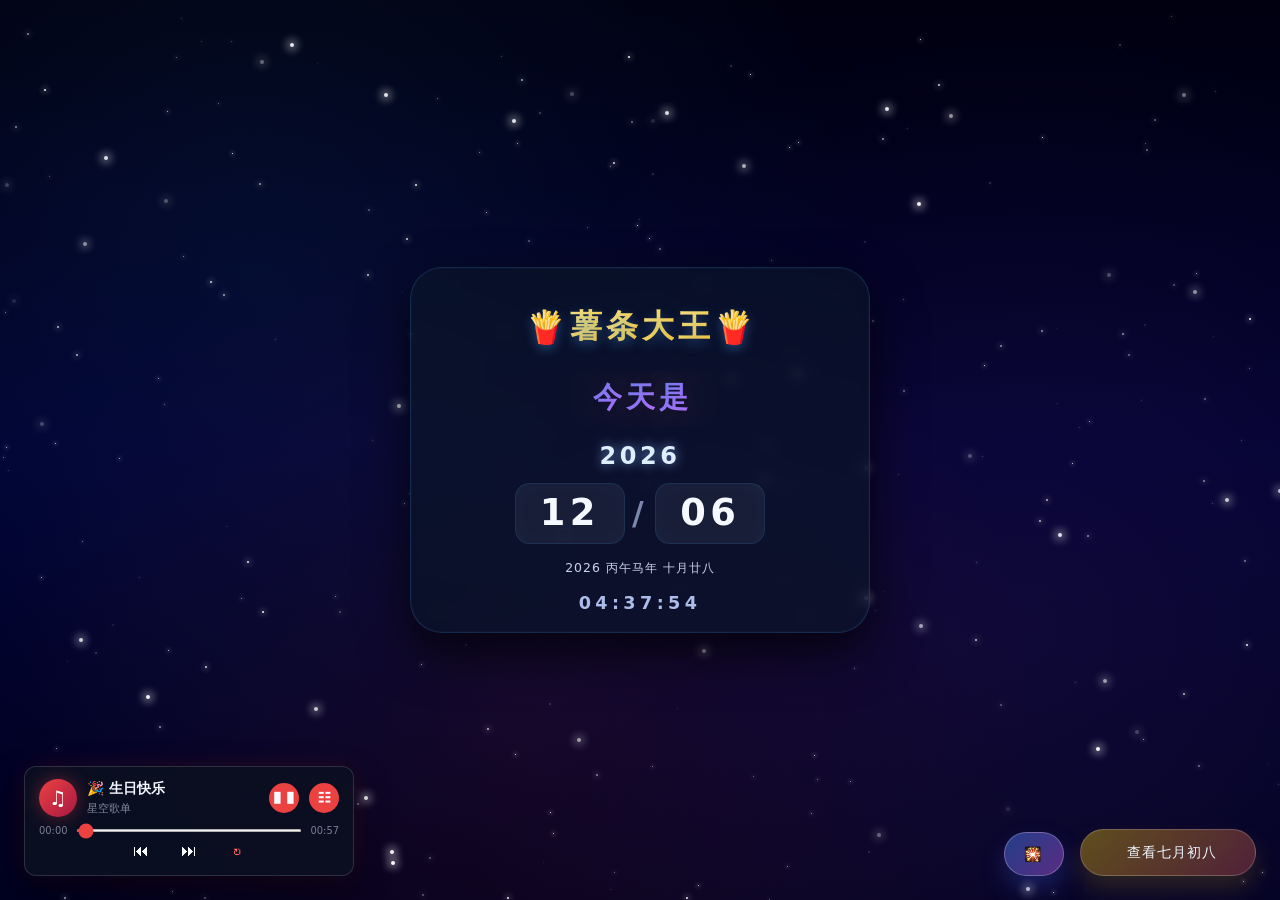
==== exercise/star/index.html @ 0309ae0b "first" ====
<!DOCTYPE html>
<html lang="zh-CN">

<head>
    <meta charset="UTF-8">
    <meta name="viewport" content="width=device-width, initial-scale=1.0, user-scalable=no">
    <title>星空</title>
    <link rel="stylesheet" href="static/css/fireworks.css">
    <link rel="stylesheet" href="static/css/style.css">
</head>

<body>

    <!-- 烟花播放按钮：触发一组随机烟花效果 -->
    <button id="fireworks-play-btn" type="button" aria-label="播放烟花">🎇</button>
    <!-- 全屏烟花画布，实际粒子由 fireworks.js 绘制 -->
    <canvas id="fireworks-demo"></canvas>
    <!-- 星空背景容器，由 script.js 动态生成星星 -->
    <div id="starfield"></div>
    <!-- 气球动画容器，生日日期触发时动态填充 -->
    <div id="balloon-container"></div>
    <!-- 生日当天显示的顶部标题 -->
    <div class="page-title" style="display: none;">
        <span>🎂</span>
        <span>生</span>
        <span>日</span>
        <span>快</span>
        <span>乐</span>
        <span>🎂</span>
    </div>

    <div class="content">
        <!-- 页面主标题：每个字符独立上下浮动形成波浪 -->
        <div class="wave-title">
            <span>🍟</span>
            <span>薯</span>
            <span>条</span>
            <span>大</span>
            <span>王</span>
            <span>🍟</span>
        </div>
        <!-- 特殊日期提示：根据农历七月初八状态切换内容 -->
        <div class="special-date-message" id="specialMessage" style="display: none;">
            <div class="message-content">
                <span>🎉</span>
                <span>今</span>
                <span>天</span>
                <span>是</span>
                <span>七</span>
                <span>月</span>
                <span>初</span>
                <span>八</span>
                <span>🎉</span>
            </div>
        </div>

        <!-- 非生日当天显示的日期倒计时提示 -->
        <div class="countdown-message" id="countdownMessage" style="display: none;">
            <span>📅 距离七月初八还有 </span>
            <span id="countdownDays">0</span>
            <span> 天</span>
        </div>
        <div class="calendar">
            <div id="year" class="year"></div>
            <div class="date-row">
                <div class="date-block"><span id="month" class="face"></span></div>
                <div class="date-divider">/</div>
                <div class="date-block"><span id="day" class="face"></span></div>
            </div>
            <div id="lunar-date" class="lunar-date"></div>
            <div id="time" class="time"></div>
            <div class="calendar-controls">
                <button id="minus-day" class="calendar-btn" type="button" aria-label="减一天">−</button>
                <button id="plus-day" class="calendar-btn" type="button" aria-label="加一天">＋</button>
            </div>
        </div>
    </div>
    <!-- 日期功能按钮：显示生日状态或倒计时 -->
    <button id="checkDateBtn" class="check-btn">
        <i class="fas fa-calendar-check"></i> 查看七月初八
    </button>
    <!-- 左下角音乐播放器：播放控制、进度和歌单都由 script.js 管理 -->
    <section class="music-player" id="musicPlayer" aria-label="音乐播放器">
        <audio id="musicAudio" preload="metadata"></audio>
        <div class="music-player-main">
            <div class="music-cover" aria-hidden="true">♫</div>
            <div class="music-track-info">
                <strong id="musicTitle">生日歌</strong>
                <span id="musicArtist">星空歌单</span>
            </div>
            <button class="music-icon-btn" id="musicToggle" type="button" aria-label="播放音乐" title="播放音乐">▶</button>
            <button class="music-icon-btn" id="musicPlaylistToggle" type="button" aria-label="展开播放列表"
                title="播放列表">☷</button>
        </div>
        <div class="music-progress-row">
            <span id="musicCurrentTime">00:00</span>
            <input id="musicProgress" type="range" min="0" max="100" value="0" aria-label="播放进度">
            <span id="musicDuration">00:00</span>
        </div>
        <!-- 上一首、下一首和播放模式切换 -->
        <div class="music-controls">
            <button class="music-control-btn" id="musicPrev" type="button" aria-label="上一首" title="上一首">⏮</button>
            <button class="music-control-btn" id="musicNext" type="button" aria-label="下一首" title="下一首">⏭</button>
            <button class="music-control-btn music-mode-btn" id="musicMode" type="button" aria-label="播放模式：单曲循环"
                title="播放模式：单曲循环">↻</button>
        </div>
        <div class="music-playlist" id="musicPlaylist" hidden></div>
    </section>
    <script src="static/js/fireworks.js"></script>
    <script src="static/js/script.js"></script>

</body>

</html>
---- exercise/star/static/css/fireworks.css ----
/* 烟花页面基础尺寸，避免画布周围出现滚动条 */
html,
body {
    margin: 0;
    width: 100%;
    height: 100%;
    overflow: hidden;
    background: #050816;
}

/* 烟花画布铺满视口，透明背景交给主页面显示 */
#fireworks-demo {
    display: block;
    width: 100vw;
    height: 100vh;
    background: transparent;
}
---- exercise/star/static/css/style.css ----
/* 全局重置：统一盒模型并清除浏览器默认间距 */
* {
    margin: 0;
    padding: 0;
    box-sizing: border-box;
}

/* 页面背景、居中内容和全屏防滚动设置 */
body {
    /* background: #000010; */
    background:
        radial-gradient(circle at 20% 30%, rgba(41, 128, 185, 0.1) 0%, transparent 50%),
        radial-gradient(circle at 80% 70%, rgba(155, 89, 182, 0.1) 0%, transparent 50%),
        radial-gradient(circle at 40% 80%, rgba(192, 57, 43, 0.1) 0%, transparent 50%),
        linear-gradient(to bottom, #000010, #000030, #000020);
    min-height: 100vh;
    display: flex;
    flex-direction: column;
    /* ← 改为纵向排列 */
    align-items: center;
    justify-content: center;
    font-family: 'Segoe UI', Roboto, system-ui, sans-serif;
    overflow: hidden;
    /*固定宽度*/
    padding: 20px;
    box-sizing: border-box;
}

/* 全屏烟花画布位于背景层，不拦截页面点击 */
#fireworks-demo {
    position: fixed;
    inset: 0;
    width: 100vw;
    height: 100vh;
    z-index: 1;
    pointer-events: none;
    display: block;
    background: transparent;
}

/* 右下角烟花按钮 */
#fireworks-play-btn {
    position: fixed;
    right: calc(24px + 176px + 16px);
    bottom: 24px;
    z-index: 20;
    border: 1px solid rgba(255, 255, 255, 0.25);
    border-radius: 999px;
    padding: 0.8rem 1.2rem;
    color: #edf6ff;
    background: linear-gradient(135deg, rgba(66, 132, 255, 0.45), rgba(202, 99, 255, 0.42));
    box-shadow: 0 12px 24px rgba(72, 108, 255, 0.26);
    backdrop-filter: blur(6px);
    -webkit-backdrop-filter: blur(6px);
    cursor: pointer;
    font-size: 0.88rem;
    letter-spacing: 0.12em;
    transition: transform 0.2s ease, box-shadow 0.2s ease;
}

#fireworks-play-btn:hover {
    transform: translateY(-1px) scale(1.02);
    box-shadow: 0 16px 28px rgba(96, 128, 255, 0.3);
}

#fireworks-play-btn:active {
    transform: translateY(0) scale(0.98);
}

/* 网易云风格播放器外壳：固定在左下角 */
.music-player {
    position: fixed;
    left: 24px;
    bottom: 24px;
    z-index: 20;
    width: min(330px, calc(100vw - 48px));
    padding: 12px 14px;
    color: #f4f7ff;
    background: rgba(12, 17, 34, 0.88);
    border: 1px solid rgba(255, 255, 255, 0.14);
    border-radius: 12px;
    box-shadow: 0 14px 35px rgba(0, 0, 0, 0.45), 0 0 24px rgba(236, 65, 65, 0.12);
    backdrop-filter: blur(12px);
    -webkit-backdrop-filter: blur(12px);
}

/* 播放器顶部歌曲信息与控制按钮的横向布局 */
.music-player-main,
.music-progress-row,
.music-controls {
    display: flex;
    align-items: center;
}

.music-player-main {
    gap: 10px;
}

/* 唱片封面图标 */
.music-cover {
    display: grid;
    flex: 0 0 38px;
    width: 38px;
    height: 38px;
    place-items: center;
    border-radius: 50%;
    color: #fff;
    background: linear-gradient(135deg, #ec4141, #a71942);
    box-shadow: 0 0 18px rgba(236, 65, 65, 0.4);
    font-size: 1.25rem;
}

/* 歌曲标题和副标题，超出宽度时省略 */
.music-track-info {
    display: flex;
    min-width: 0;
    flex: 1;
    flex-direction: column;
    gap: 3px;
}

.music-track-info strong,
.music-track-info span {
    overflow: hidden;
    text-overflow: ellipsis;
    white-space: nowrap;
}

.music-track-info strong {
    font-size: 0.86rem;
    font-weight: 600;
}

.music-track-info span {
    color: rgba(231, 237, 255, 0.54);
    font-size: 0.7rem;
}

/* 播放器顶部的播放和歌单按钮 */
.music-icon-btn,
.music-control-btn {
    display: grid;
    flex: 0 0 auto;
    place-items: center;
    border: 0;
    color: #f8fbff;
    background: transparent;
    cursor: pointer;
    transition: color 0.2s ease, transform 0.2s ease;
}

.music-icon-btn:hover,
.music-control-btn:hover {
    color: #ff6565;
    transform: scale(1.12);
}

.music-icon-btn {
    width: 30px;
    height: 30px;
    border-radius: 50%;
    background: #ec4141;
    font-size: 0.8rem;
}

.music-icon-btn:hover {
    color: #fff;
    background: #ff5555;
}

/* 播放进度和当前/总时长 */
.music-progress-row {
    gap: 8px;
    margin-top: 8px;
    color: rgba(231, 237, 255, 0.5);
    font-size: 0.62rem;
}

/* 原生 range 进度条使用网易云红色强调色 */
#musicProgress {
    width: 100%;
    height: 3px;
    accent-color: #ec4141;
    cursor: pointer;
}

/* 上一首、下一首和播放模式控制区 */
.music-controls {
    justify-content: center;
    gap: 20px;
    margin-top: 3px;
}

.music-control-btn {
    width: 28px;
    height: 24px;
    font-size: 1rem;
}

.music-mode-btn {
    color: #ff6565;
    font-size: 1.05rem;
}

.music-mode-btn.order-mode {
    color: #f8fbff;
}

.music-mode-btn.random-mode {
    color: #7ed6ff;
}

/* 可展开的播放列表 */
.music-playlist {
    display: grid;
    gap: 2px;
    max-height: 150px;
    margin-top: 8px;
    padding-top: 7px;
    overflow-y: auto;
    border-top: 1px solid rgba(255, 255, 255, 0.1);
}

.music-playlist[hidden] {
    display: none;
}

.music-song-btn {
    padding: 7px 8px;
    overflow: hidden;
    border: 0;
    border-radius: 5px;
    color: rgba(235, 241, 255, 0.7);
    background: transparent;
    text-align: left;
    text-overflow: ellipsis;
    white-space: nowrap;
    cursor: pointer;
    font-size: 0.72rem;
}

.music-song-btn:hover,
.music-song-btn.active {
    color: #fff;
    background: rgba(236, 65, 65, 0.2);
}

@media (max-width: 600px) {



    .music-player {
        left: 12px;
        bottom: 12px;
        width: min(230px, calc(100vw - 24px));
    }

    #fireworks-play-btn {
        right: calc(12px + 150px + 12px);
        bottom: 12px;
    }
}

/* 星空背景层，星星由 JavaScript 动态创建 */
#starfield {
    position: fixed;
    top: 0;
    left: 0;
    width: 100%;
    height: 100%;
    z-index: 0;
    background: transparent;
    overflow: hidden;
}

/* 单颗星星的基础外观 */
.star {
    position: absolute;
    background-color: white;
    border-radius: 50%;
    opacity: 0.8;
}

/* 大、中、小三种星星分别使用不同闪烁速度 */
.star.large {
    width: 4px;
    height: 4px;
    box-shadow: 0 0 10px 2px rgba(255, 255, 255, 0.8);
    animation: twinkle-large 5s infinite alternate;
}

.star.medium {
    width: 2px;
    height: 2px;
    box-shadow: 0 0 6px 1px rgba(255, 255, 255, 0.6);
    animation: twinkle-medium 4s infinite alternate;
}

.star.small {
    width: 1px;
    height: 1px;
    box-shadow: 0 0 4px 1px rgba(255, 255, 255, 0.4);
    animation: twinkle-small 3s infinite alternate;
}

/* 大星星闪烁动画 */
@keyframes twinkle-large {

    0%,
    100% {
        opacity: 0.2;
        transform: scale(1);
    }

    20% {
        opacity: 0.7;
        transform: scale(1.2);
    }

    50% {
        opacity: 1;
        transform: scale(1.7);
    }

    75% {
        opacity: 0.8;
        transform: scale(1.3);
    }
}

/* 中星星闪烁动画 */
@keyframes twinkle-medium {

    0%,
    100% {
        opacity: 0.1;
        transform: scale(1);
    }

    25% {
        opacity: 0.4;
        transform: scale(1.2);
    }

    50% {
        opacity: 1;
        transform: scale(1.9);
    }

    80% {
        opacity: 0.5;
        transform: scale(1.3);
    }
}

/* 小星星闪烁动画 */
@keyframes twinkle-small {

    0%,
    100% {
        opacity: 0.05;
        transform: scale(1);
    }

    30% {
        opacity: 0.5;
        transform: scale(1.4);
    }

    50% {
        opacity: 0.95;
        transform: scale(2.1);
    }

    70% {
        opacity: 0.35;
        transform: scale(1.3);
    }
}

@keyframes rotate-clockwise {
    0% {
        transform: rotate(0deg);
    }

    100% {
        transform: rotate(360deg);
    }
}

@keyframes rotate-counterclockwise {
    0% {
        transform: rotate(0deg);
    }

    100% {
        transform: rotate(-360deg);
    }
}

@keyframes float-planet-1 {

    0%,
    100% {
        transform: translateY(0) translateX(0);
    }

    25% {
        transform: translateY(-30px) translateX(20px);
    }

    50% {
        transform: translateY(0) translateX(40px);
    }

    75% {
        transform: translateY(30px) translateX(20px);
    }
}

/* 生日标题：生日当天显示在内容卡片上方 */
.page-title {
    width: 460px;
    max-width: 80vw;
    text-align: center;
    font-size: 2.5rem;
    font-weight: 700;
    margin-bottom: 1.5rem;
    /* 统一使用一个值 */
    padding: 0.4rem 0;
    z-index: 10;
    flex-shrink: 0;
    display: flex;
    justify-content: center;
    align-items: center;
    gap: 6px;
    color: #f0f4ff;
    text-shadow: 0 0 30px rgba(100, 180, 255, 0.3);
    letter-spacing: 2px;
    position: relative;
}

/* 生日标题逐字弹跳 */
.page-title span {
    display: inline-block;
    animation: birthdayBounceLetter 0.9s cubic-bezier(0.36, 0.07, 0.19, 0.97) infinite alternate;
    animation-delay: calc(0.08s * var(--i, 0));
    transform-origin: center bottom;
    color: #f0f4ff;
    text-shadow: 0 2px 10px rgba(100, 180, 255, 0.3);
}

.page-title span:nth-child(1),
.wave-title span:nth-child(1) {
    --i: 0;
}

.page-title span:nth-child(2),
.wave-title span:nth-child(2) {
    --i: 1;
}

.page-title span:nth-child(3),
.wave-title span:nth-child(3) {
    --i: 2;
}

.page-title span:nth-child(4),
.wave-title span:nth-child(4) {
    --i: 3;
}

.page-title span:nth-child(5),
.wave-title span:nth-child(5) {
    --i: 4;
}

.page-title span:nth-child(6),
.wave-title span:nth-child(6) {
    --i: 5;
}

/* 只对文字字符应用渐变色（跳过 emoji） */
.page-title span:not(:first-child):not(:last-child) {
    background: linear-gradient(135deg, #8ecae6, #bdb2ff, #ff9ff3);
    -webkit-background-clip: text;
    background-clip: text;
    color: transparent;
}

/* 生日标题单字符的上下弹跳与发光 */
@keyframes birthdayBounceLetter {
    0% {
        transform: translateY(0) scale(0.9);
        text-shadow: 0 0 5px rgba(100, 180, 255, 0.5);
    }

    100% {
        transform: translateY(-0.25em) scale(1.05);
        text-shadow: 0 8px 25px rgba(80, 170, 255, 0.9);
    }
}

/* 弹入动画 */
@keyframes waveBounceIn {
    0% {
        opacity: 0;
        transform: translateY(50px) scale(0.3) rotate(-10deg);
    }

    30% {
        opacity: 1;
        transform: translateY(-10px) scale(1.15) rotate(3deg);
    }

    50% {
        transform: translateY(4px) scale(0.95) rotate(-2deg);
    }

    70% {
        transform: translateY(-3px) scale(1.03) rotate(1deg);
    }

    100% {
        opacity: 1;
        transform: translateY(0) scale(1) rotate(0deg);
    }
}

/* 持续波浪浮动 */
@keyframes waveFloat {

    0%,
    100% {
        transform: translateY(0) scale(1);
    }

    30% {
        transform: translateY(-8px) scale(1.06);
    }

    60% {
        transform: translateY(2px) scale(0.97);
    }

    85% {
        transform: translateY(-4px) scale(1.03);
    }
}

.content {
    position: relative;
    z-index: 10;
    /* width: min(460px, 80vw); */
    width: 460px;
    max-width: 80vw;
    /* ← 响应式限制 */
    padding: 1.8rem 1.5rem 1.2rem;
    /* background: rgba(10, 14, 30, 0.58); */
    background: rgba(10, 20, 40, 0.7);
    backdrop-filter: blur(6px);
    -webkit-backdrop-filter: blur(6px);
    border-radius: 2rem;
    /* border: 1px solid rgba(255, 255, 255, 0.08); */
    border: 1px solid rgba(52, 152, 219, 0.2);
    box-shadow: 0 20px 50px rgba(0, 0, 0, 0.7), 0 0 0 1px rgba(255, 255, 255, 0.02) inset;
    color: #f0f4ff;
    text-align: center;
    flex-shrink: 0;
    /* ← 防止收缩 */
    box-sizing: border-box;
    /* ← 确保 padding 不影响总宽度 */
}

/* 页面主标题容器 */
.wave-title {
    display: flex;
    justify-content: center;
    align-items: center;
    gap: 4px;
    font-size: 2rem;
    font-weight: 700;
    margin-bottom: 0.8rem;
    padding: 0.5rem 0;
    color: #f0f4ff;
    text-shadow: none;
    overflow: hidden;
    min-height: 3.5rem;
}

/* 每个字符独立摇曳，延迟形成波浪 */
.wave-title span {
    display: inline-block;
    animation: birthdayWaveFloat 2.2s ease-in-out infinite alternate;
    animation-delay: calc(0.09s * var(--i, 0));
    color: #f0f4ff;
    text-shadow: 0 4px 12px rgba(80, 170, 255, 0.35);
    font-weight: 700;
    transform-origin: center;
}

/* 波浪标题的文字渐变色 */
.wave-title span:not(:first-child):not(:last-child) {
    background: linear-gradient(135deg, #FDE68A, #FCD34D, #FBBF24);
    -webkit-background-clip: text;
    background-clip: text;
    color: transparent;
}

/* 波浪浮动动画发光 */
/* 页面主标题的波浪浮动与发光 */
@keyframes birthdayWaveFloat {
    0% {
        transform: translateY(0) rotate(0deg);
        text-shadow: 0 2px 8px rgba(100, 180, 255, 0.25);
    }

    100% {
        transform: translateY(-8px) rotate(2deg);
        text-shadow: 0 8px 24px rgba(80, 170, 255, 0.5);
    }
}

/* 特殊日期消息：生日当天显示祝福内容 */
.special-date-message {
    margin-bottom: 1rem;
    padding: 0.5rem 0;
    overflow: hidden;
}

.message-content {
    display: flex;
    justify-content: center;
    align-items: center;
    gap: 4px;
    font-size: 1.8rem;
    font-weight: 700;
}

/* 非七月初八时的 "今天是" 样式  */
.message-content span.today-text {
    background: linear-gradient(135deg, #667eea, #b56bff);
    -webkit-background-clip: text;
    background-clip: text;
    color: transparent;
}

.message-content span {
    display: inline-block;
    opacity: 0;
    transform: translateY(30px) scale(0.5);
    animation: waveBounceIn 0.6s cubic-bezier(0.34, 1.56, 0.64, 1) forwards,
        waveFloat 3s ease-in-out infinite;
    background: linear-gradient(135deg, #ffd93d, #ff6b6b, #ff9ff3, #ffd93d);
    -webkit-background-clip: text;
    background-clip: text;
    color: transparent;
    filter: drop-shadow(0 0 20px rgba(255, 100, 100, 0.3));
}

.message-content span:nth-child(1) {
    animation-delay: 0.02s, 0s;
}

.message-content span:nth-child(2) {
    animation-delay: 0.08s, 0.2s;
}

.message-content span:nth-child(3) {
    animation-delay: 0.14s, 0.4s;
}

.message-content span:nth-child(4) {
    animation-delay: 0.20s, 0.6s;
}

.message-content span:nth-child(5) {
    animation-delay: 0.26s, 0.8s;
}

.message-content span:nth-child(6) {
    animation-delay: 0.32s, 1.0s;
}

.message-content span:nth-child(7) {
    animation-delay: 0.38s, 1.2s;
}

.message-content span:nth-child(8) {
    animation-delay: 0.44s, 1.4s;
}

.message-content span:nth-child(9) {
    animation-delay: 0.50s, 1.6s;
}

/* 倒计时消息：非生日当天提示距离目标日期的天数 */
.countdown-message {
    margin-bottom: 1rem;
    padding: 0.6rem 1rem;
    background: rgba(255, 215, 0, 0.12);
    border: 1px solid rgba(255, 215, 0, 0.25);
    border-radius: 12px;
    color: #ffd93d;
    font-size: 1.1rem;
    font-weight: 600;
    text-align: center;
    animation: fadeInUp 0.5s ease forwards;
}

.countdown-message #countdownDays {
    font-size: 1.6rem;
    font-weight: 800;
    color: #ff6b6b;
    background: rgba(255, 107, 107, 0.15);
    padding: 0 10px;
    border-radius: 6px;
}

@keyframes fadeInUp {
    0% {
        opacity: 0;
        transform: translateY(20px);
    }

    100% {
        opacity: 1;
        transform: translateY(0);
    }
}

/* 日期按钮：控制生日提示、倒计时和气球显示 */
.check-btn {
    position: fixed;
    right: 24px;
    bottom: 24px;
    width: 176px;
    white-space: nowrap;
    z-index: 20;
    border: 1px solid rgba(255, 255, 255, 0.2);
    border-radius: 999px;
    padding: 0.8rem 1.4rem;
    color: #edf6ff;
    background: linear-gradient(135deg, rgba(255, 215, 0, 0.35), rgba(255, 100, 100, 0.3));
    box-shadow: 0 12px 24px rgba(255, 215, 0, 0.15);
    backdrop-filter: blur(6px);
    -webkit-backdrop-filter: blur(6px);
    cursor: pointer;
    font-size: 0.9rem;
    letter-spacing: 0.08em;
    transition: transform 0.2s ease, box-shadow 0.2s ease;
}

.check-btn:hover {
    transform: translateY(-2px) scale(1.03);
    box-shadow: 0 16px 28px rgba(255, 215, 0, 0.25);
}

.check-btn:active {
    transform: translateY(0) scale(0.97);
}

.check-btn i {
    margin-right: 8px;
}

/* 气球外形与高光细节 */
.baloon {
    height: calc(1.2 * var(--width));
    width: var(--width);
    border: 2px solid black;
    border-radius: 50% 50% 50% 50%/45% 45% 55% 55%;
    background-color: red;
    position: fixed;
    margin-bottom: 20px;
    top: 100%;
    z-index: 100;
    opacity: 0.75;
}

.baloon::before,
.baloon::after {
    content: "";
    position: absolute;
    top: 0;
    margin: auto;
    border-radius: inherit;
    opacity: 0.25;
}

.baloon::before {
    border-left: calc(var(--width) * 0.15) solid #ffffff;
    left: 4px;
    height: 100%;
    width: calc(0.95 * var(--width));
}

.baloon::after {
    height: 100%;
    width: 80%;
    right: 4px;
    border-right: calc(var(--width) * 0.15) solid #000000;
}

.baloon span {
    display: inline-flex;
    position: absolute;
    height: calc(0.4 * var(--width));
    width: calc(0.04 * var(--width));
    top: 100%;
    left: 0;
    right: 0;
    margin: auto;
    background-image: inherit;
    z-index: -1;
    border-radius: 20px;
    border: 2px solid black;
}

.baloon span::before,
.baloon span::after {
    content: "";
    position: absolute;
    top: 0;
    left: 50%;
    transform: translatex(-50%);
    border-radius: 4px;
    background-image: inherit;
    margin: auto;
    width: calc(0.1 * var(--width));
    height: calc(0.12 * var(--width));
    border-radius: 500px;
    border: 2px solid black;
}

.baloon span::after {
    top: calc(0.14 * var(--width));
    width: calc(0.08 * var(--width));
    height: calc(0.02 * var(--width));
}

/* 气球从底部升向页面顶部 */
@keyframes balloonRise {
    0% {
        top: 100%;
        transform: translateX(0) scale(0.8);
        opacity: 0;
    }

    10% {
        opacity: 0.75;
    }

    90% {
        opacity: 0.75;
    }

    100% {
        top: -55%;
        transform: translateX(30px) scale(1);
        opacity: 0;
    }
}

/* 日历信息区域 */
.calendar {
    display: flex;
    flex-direction: column;
    align-items: center;
    gap: 0.8rem;
    color: #eaf3ff;
}

.year {
    font-size: 1.5rem;
    letter-spacing: 0.15em;
    font-weight: 600;
    color: #dfeeff;
    text-shadow: 0 0 12px rgba(139, 179, 255, 0.7);
}

.date-row {
    display: flex;
    align-items: center;
    justify-content: center;
    gap: 0.45rem;
    font-weight: 700;
    font-size: 2.3rem;
    letter-spacing: 0.12em;
    line-height: 1;
    color: #f5f9ff;
}

/* 月份和日期卡片 */
.date-block {
    position: relative;
    min-width: 110px;
    padding: 0.7rem 0.8rem;
    border-radius: 0.9rem;
    background: rgba(255, 255, 255, 0.06);

    /* background: rgba(52, 152, 219, 0.12); */
    /* border: 1px solid rgba(255, 255, 255, 0.08); */
    /* box-shadow: inset 0 0 18px rgba(255, 255, 255, 0.04); */
    border: 1px solid rgba(52, 152, 219, 0.15);
    box-shadow: inset 0 0 18px rgba(52, 152, 219, 0.05);
    perspective: 800px;
    overflow: hidden;
}

.date-block .face {
    display: block;
    transform-origin: center bottom;
    transition: transform 0.55s ease, opacity 0.55s ease;
    backface-visibility: hidden;
}

.date-block.flip .face {
    animation: flipUp 0.55s ease forwards;
}

/* 日期变化时的翻页动画 */
@keyframes flipUp {
    0% {
        transform: rotateX(0deg) translateY(0);
        opacity: 1;
    }

    45% {
        transform: rotateX(90deg) translateY(0);
        opacity: 0.4;
    }

    100% {
        transform: rotateX(0deg) translateY(0);
        opacity: 1;
    }
}

.date-divider {
    font-size: 2rem;
    opacity: 0.6;
    color: #c3d4ff;
}

.lunar-date {
    margin-top: 0.2rem;
    font-size: 0.78rem;
    letter-spacing: 0.08em;
    color: #dfeaff;
    font-weight: 500;
    opacity: 0.9;
    min-height: 1.2em;
}

.time {
    margin-top: 0.2rem;
    font-size: 1.1rem;
    letter-spacing: 0.25em;
    color: #bfd1ff;
    font-weight: 600;
    opacity: 0.9;
}

/* 预留的日期手动控制区，目前默认隐藏 */
.calendar-controls {
    display: none;
    justify-content: center;
    gap: 1rem;
    margin-top: 0.2rem;
}

.calendar-btn {
    width: 42px;
    height: 42px;
    border: 1px solid rgba(255, 255, 255, 0.12);
    background: rgba(255, 255, 255, 0.06);
    color: white;
    border-radius: 50%;
    font-size: 1.5rem;
    cursor: pointer;
    transition: transform 0.2s ease, background 0.2s ease;
}

.calendar-btn:hover {
    transform: translateY(-1px);
    background: rgba(255, 255, 255, 0.1);
}

.calendar-btn:active {
    transform: scale(0.96);
}

/* 响应式调整：缩小标题、日期和底部按钮 */
@media (max-width: 600px) {

    .page-title,
    .content {
        width: min(86vw, 360px);
    }

    .page-title {
        font-size: 1.8rem;
        margin-bottom: 0.8rem;
        gap: 4px;
    }

    .message-content {
        font-size: 1.3rem;
        gap: 2px;
    }

    .countdown-message {
        font-size: 0.9rem;
        padding: 0.4rem 0.8rem;
    }

    .countdown-message #countdownDays {
        font-size: 1.2rem;
    }

    .check-btn {
        padding: 0.6rem 1rem;
        font-size: 0.8rem;
        right: 12px;
        bottom: 12px;
        width: 150px;
    }

    .year {
        font-size: 1.1rem;
    }

    .date-row {
        font-size: 1.7rem;
        gap: 0.25rem;
    }

    .date-block {
        min-width: 82px;
        padding: 0.5rem 0.3rem;
    }

    .time {
        letter-spacing: 0.15em;
        font-size: 0.95rem;
    }
}
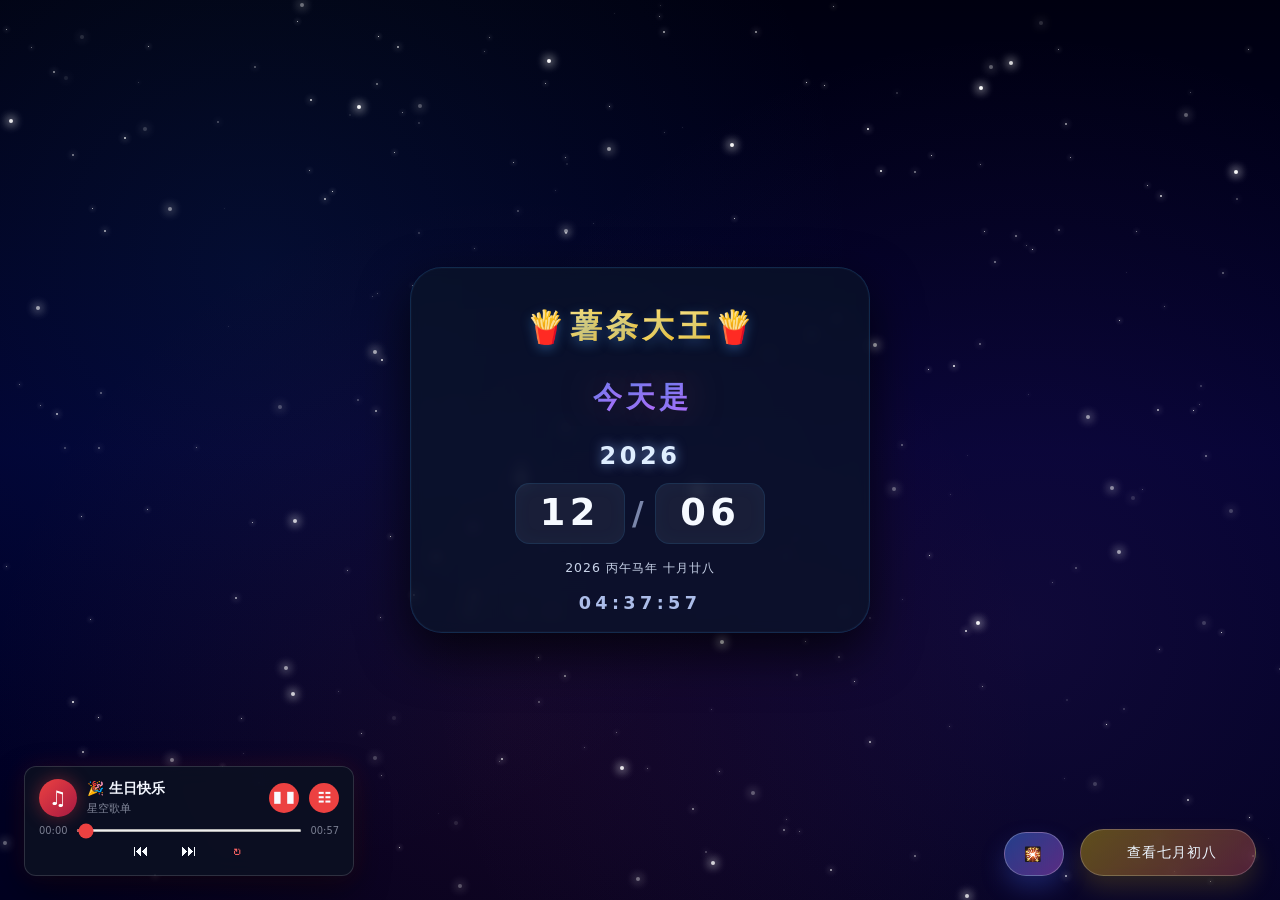
==== commit 20537154: "second" ====
--- a/exercise/star/index.html
+++ b/exercise/star/index.html
@@ -4,7 +4,8 @@
 <head>
     <meta charset="UTF-8">
     <meta name="viewport" content="width=device-width, initial-scale=1.0, user-scalable=no">
-    <title>星空</title>
+    <title>去码头整点薯条</title>
+    <link rel="icon" type="image/png" href="image/favicon.png" />
     <link rel="stylesheet" href="static/css/fireworks.css">
     <link rel="stylesheet" href="static/css/style.css">
 </head>
